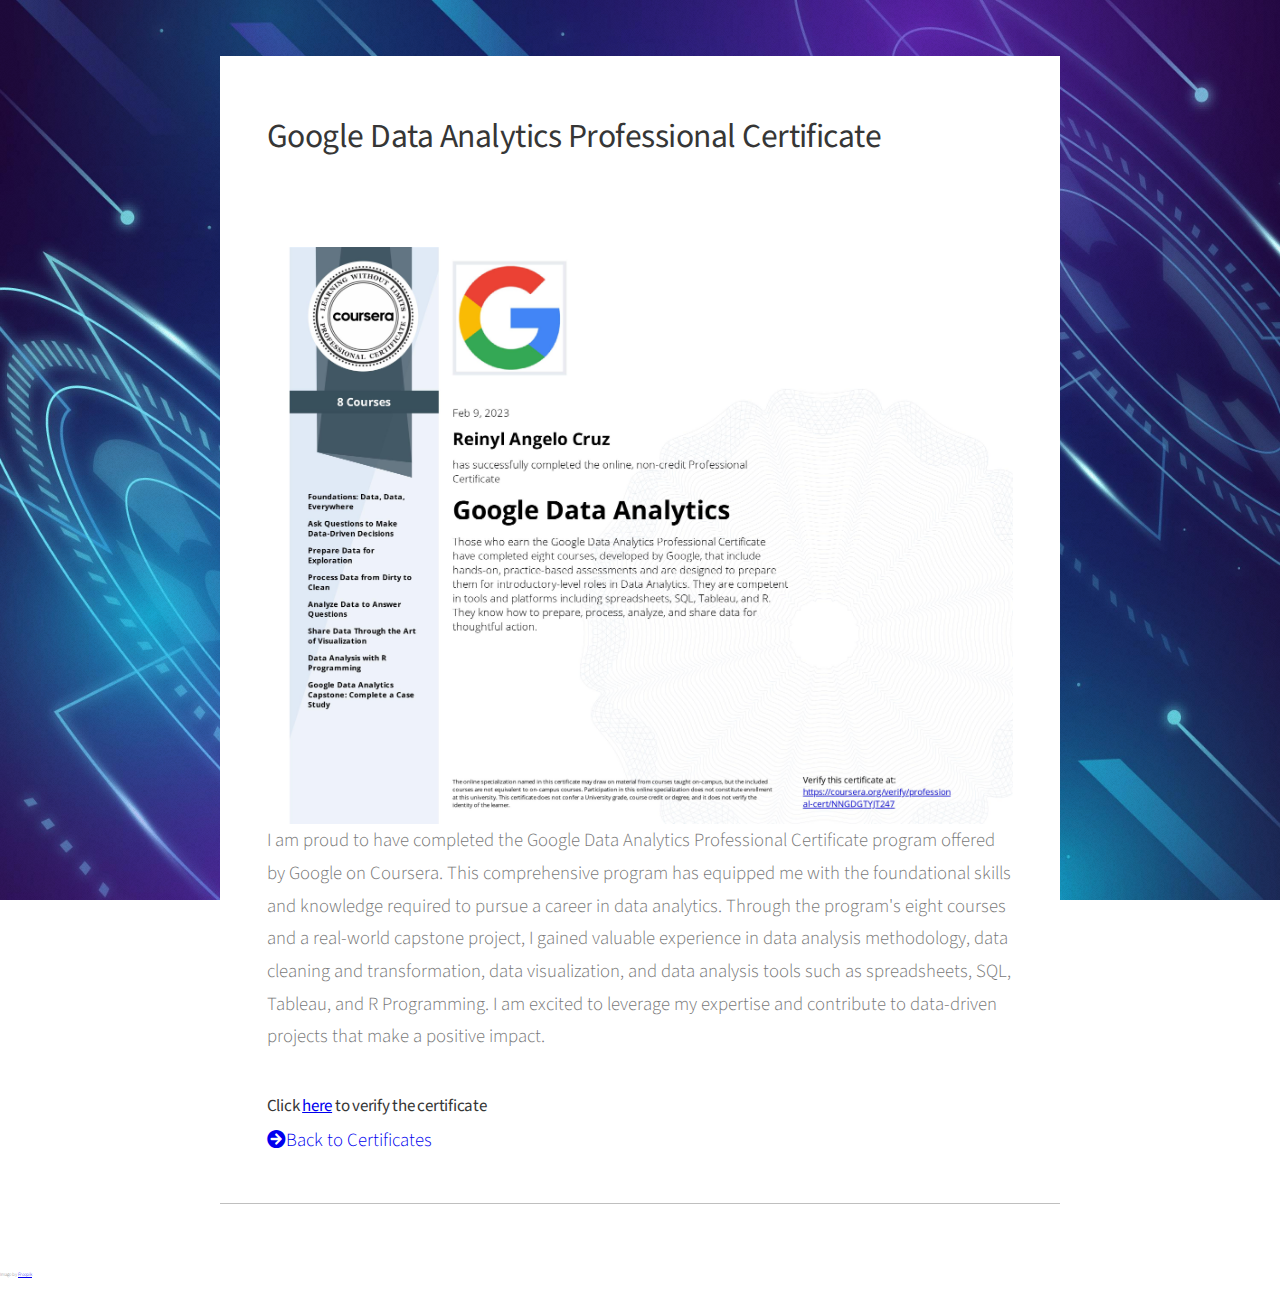
==== Cert1.html @ 21c7bc42 "Add files via upload" ====
<!DOCTYPE HTML>
<!--
	Astral by HTML5 UP
	html5up.net | @ajlkn
	Free for personal and commercial use under the CCA 3.0 license (html5up.net/license)
-->
<html>
	<head>
		<title>Certificates</title>
		<meta charset="utf-8" />
		<meta name="viewport" content="width=device-width, initial-scale=1, user-scalable=no" />
		<link rel="stylesheet" href="assets/css/main.css" />
		<noscript><link rel="stylesheet" href="assets/css/noscript.css" /></noscript>
		<link rel="icon" type="image/x-icon" href="/images/favicon.ico"/>
	</head>
	<body class="is-preload">

		<!-- Wrapper-->
			<div id="wrapper">
				<!-- Main -->
					<div id="main">
						<!-- About Me -->
							<article id="about" class="panel">
								<header>
									<h2>Google Data Analytics Professional Certificate</h2>
									<br></br></header>
									<a class="image fit"><img src="images/GDA.jpg" alt=""></a>
									<p>I am proud to have completed the Google Data Analytics Professional Certificate program offered by Google on Coursera. This comprehensive program has equipped me with the foundational skills and knowledge required to pursue a career in data analytics. Through the program's eight courses and a real-world capstone project, I gained valuable experience in data analysis methodology, data cleaning and transformation, data visualization, and data analysis tools such as spreadsheets, SQL, Tableau, and R Programming. I am excited to leverage my expertise and contribute to data-driven projects that make a positive impact.</p>
									<h3 style="font-size: 17px">Click <a href="https://coursera.org/verify/professional-cert/NNGDGTYJT247">here</a> to verify the certificate </h3>
								</header>
								<a href="index.html#certs" class="icon solid fa-arrow-circle-right"><span>Back to Certificates</span></a>
							</article>
					</div>


			</div>
			<footer><p style="font-size: 5px">Image by <a href="https://www.freepik.com/free-vector/gradient-blue-technology-background_18773520.htm">Freepik</a></p></footer>
		<!-- Scripts -->
			<script src="assets/js/jquery.min.js"></script>
			<script src="assets/js/browser.min.js"></script>
			<script src="assets/js/breakpoints.min.js"></script>
			<script src="assets/js/util.js"></script>
			<script src="assets/js/main.js"></script>

	</body>
</html>
---- assets/css/main.css ----
@import url("https://fonts.googleapis.com/css?family=Source+Sans+Pro:300,400,300italic,400italic");
@import url("fontawesome-all.min.css");

/*
	Astral by HTML5 UP
	html5up.net | @ajlkn
	Free for personal and commercial use under the CCA 3.0 license (html5up.net/license)
*/

html, body, div, span, applet, object,
iframe, h1, h2, h3, h4, h5, h6, p, blockquote,
pre, a, abbr, acronym, address, big, cite,
code, del, dfn, em, img, ins, kbd, q, s, samp,
small, strike, strong, sub, sup, tt, var, b,
u, i, center, dl, dt, dd, ol, ul, li, fieldset,
form, label, legend, table, caption, tbody,
tfoot, thead, tr, th, td, article, aside,
canvas, details, embed, figure, figcaption,
footer, header, hgroup, menu, nav, output, ruby,
section, summary, time, mark, audio, video {
	margin: 0;
	padding: 0;
	border: 0;
	font-size: 100%;
	font: inherit;
	vertical-align: baseline;}

article, aside, details, figcaption, figure,
footer, header, hgroup, menu, nav, section {
	display: block;}

body {
	line-height: 1;
}

ol, ul {
	list-style: none;
}

blockquote, q {
	quotes: none;
}

	blockquote:before, blockquote:after, q:before, q:after {
		content: '';
		content: none;
	}

table {
	border-collapse: collapse;
	border-spacing: 0;
}

body {
	-webkit-text-size-adjust: none;
}

mark {
	background-color: transparent;
	color: inherit;
}

input::-moz-focus-inner {
	border: 0;
	padding: 0;
}

input, select, textarea {
	-moz-appearance: none;
	-webkit-appearance: none;
	-ms-appearance: none;
	appearance: none;
}

/* Row */

	.row {
		display: flex;
		flex-wrap: wrap;
		box-sizing: border-box;
		align-items: stretch;
	}

		.row > * {
			box-sizing: border-box;
		}

		.row.gtr-uniform > * > :last-child {
			margin-bottom: 0;
		}

		.row.aln-left {
			justify-content: flex-start;
		}

		.row.aln-center {
			justify-content: center;
		}

		.row.aln-right {
			justify-content: flex-end;
		}

		.row.aln-top {
			align-items: flex-start;
		}

		.row.aln-middle {
			align-items: center;
		}

		.row.aln-bottom {
			align-items: flex-end;
		}

		.row > .imp {
			order: -1;
		}

		.row > .col-1 {
			width: 8.33333%;
		}

		.row > .off-1 {
			margin-left: 8.33333%;
		}

		.row > .col-2 {
			width: 16.66667%;
		}

		.row > .off-2 {
			margin-left: 16.66667%;
		}

		.row > .col-3 {
			width: 25%;
		}

		.row > .off-3 {
			margin-left: 25%;
		}

		.row > .col-4 {
			width: 33.33333%;
		}

		.row > .off-4 {
			margin-left: 33.33333%;
		}

		.row > .col-5 {
			width: 41.66667%;
		}

		.row > .off-5 {
			margin-left: 41.66667%;
		}

		.row > .col-6 {
			width: 50%;
		}

		.row > .off-6 {
			margin-left: 50%;
		}

		.row > .col-7 {
			width: 58.33333%;
		}

		.row > .off-7 {
			margin-left: 58.33333%;
		}

		.row > .col-8 {
			width: 66.66667%;
		}

		.row > .off-8 {
			margin-left: 66.66667%;
		}

		.row > .col-9 {
			width: 75%;
		}

		.row > .off-9 {
			margin-left: 75%;
		}

		.row > .col-10 {
			width: 83.33333%;
		}

		.row > .off-10 {
			margin-left: 83.33333%;
		}

		.row > .col-11 {
			width: 91.66667%;
		}

		.row > .off-11 {
			margin-left: 91.66667%;
		}

		.row > .col-12 {
			width: 100%;
		}

		.row > .off-12 {
			margin-left: 100%;
		}

		.row.gtr-0 {
			margin-top: 0em;
			margin-left: 0em;
		}

			.row.gtr-0 > * {
				padding: 0em 0 0 0em;
			}

			.row.gtr-0.gtr-uniform {
				margin-top: 0em;
			}

				.row.gtr-0.gtr-uniform > * {
					padding-top: 0em;
				}

		.row.gtr-25 {
			margin-top: -0.3125em;
			margin-left: -0.3125em;
		}

			.row.gtr-25 > * {
				padding: 0.3125em 0 0 0.3125em;
			}

			.row.gtr-25.gtr-uniform {
				margin-top: -0.3125em;
			}

				.row.gtr-25.gtr-uniform > * {
					padding-top: 0.3125em;
				}

		.row.gtr-50 {
			margin-top: -0.625em;
			margin-left: -0.625em;
		}

			.row.gtr-50 > * {
				padding: 0.625em 0 0 0.625em;
			}

			.row.gtr-50.gtr-uniform {
				margin-top: -0.625em;
			}

				.row.gtr-50.gtr-uniform > * {
					padding-top: 0.625em;
				}

		.row {
			margin-top: -1.25em;
			margin-left: -1.25em;
		}

			.row > * {
				padding: 1.25em 0 0 1.25em;
			}

			.row.gtr-uniform {
				margin-top: -1.25em;
			}

				.row.gtr-uniform > * {
					padding-top: 1.25em;
				}

		.row.gtr-150 {
			margin-top: -1.875em;
			margin-left: -1.875em;
		}

			.row.gtr-150 > * {
				padding: 1.875em 0 0 1.875em;
			}

			.row.gtr-150.gtr-uniform {
				margin-top: -1.875em;
			}

				.row.gtr-150.gtr-uniform > * {
					padding-top: 1.875em;
				}

		.row.gtr-200 {
			margin-top: -2.5em;
			margin-left: -2.5em;
		}

			.row.gtr-200 > * {
				padding: 2.5em 0 0 2.5em;
			}

			.row.gtr-200.gtr-uniform {
				margin-top: -2.5em;
			}

				.row.gtr-200.gtr-uniform > * {
					padding-top: 2.5em;
				}

		@media screen and (max-width: 1680px) {

			.row {
				display: flex;
				flex-wrap: wrap;
				box-sizing: border-box;
				align-items: stretch;
			}

				.row > * {
					box-sizing: border-box;
				}

				.row.gtr-uniform > * > :last-child {
					margin-bottom: 0;
				}

				.row.aln-left {
					justify-content: flex-start;
				}

				.row.aln-center {
					justify-content: center;
				}

				.row.aln-right {
					justify-content: flex-end;
				}

				.row.aln-top {
					align-items: flex-start;
				}

				.row.aln-middle {
					align-items: center;
				}

				.row.aln-bottom {
					align-items: flex-end;
				}

				.row > .imp-xlarge {
					order: -1;
				}

				.row > .col-1-xlarge {
					width: 8.33333%;
				}

				.row > .off-1-xlarge {
					margin-left: 8.33333%;
				}

				.row > .col-2-xlarge {
					width: 16.66667%;
				}

				.row > .off-2-xlarge {
					margin-left: 16.66667%;
				}

				.row > .col-3-xlarge {
					width: 25%;
				}

				.row > .off-3-xlarge {
					margin-left: 25%;
				}

				.row > .col-4-xlarge {
					width: 33.33333%;
				}

				.row > .off-4-xlarge {
					margin-left: 33.33333%;
				}

				.row > .col-5-xlarge {
					width: 41.66667%;
				}

				.row > .off-5-xlarge {
					margin-left: 41.66667%;
				}

				.row > .col-6-xlarge {
					width: 50%;
				}

				.row > .off-6-xlarge {
					margin-left: 50%;
				}

				.row > .col-7-xlarge {
					width: 58.33333%;
				}

				.row > .off-7-xlarge {
					margin-left: 58.33333%;
				}

				.row > .col-8-xlarge {
					width: 66.66667%;
				}

				.row > .off-8-xlarge {
					margin-left: 66.66667%;
				}

				.row > .col-9-xlarge {
					width: 75%;
				}

				.row > .off-9-xlarge {
					margin-left: 75%;
				}

				.row > .col-10-xlarge {
					width: 83.33333%;
				}

				.row > .off-10-xlarge {
					margin-left: 83.33333%;
				}

				.row > .col-11-xlarge {
					width: 91.66667%;
				}

				.row > .off-11-xlarge {
					margin-left: 91.66667%;
				}

				.row > .col-12-xlarge {
					width: 100%;
				}

				.row > .off-12-xlarge {
					margin-left: 100%;
				}

				.row.gtr-0 {
					margin-top: 0em;
					margin-left: 0em;
				}

					.row.gtr-0 > * {
						padding: 0em 0 0 0em;
					}

					.row.gtr-0.gtr-uniform {
						margin-top: 0em;
					}

						.row.gtr-0.gtr-uniform > * {
							padding-top: 0em;
						}

				.row.gtr-25 {
					margin-top: -0.3125em;
					margin-left: -0.3125em;
				}

					.row.gtr-25 > * {
						padding: 0.3125em 0 0 0.3125em;
					}

					.row.gtr-25.gtr-uniform {
						margin-top: -0.3125em;
					}

						.row.gtr-25.gtr-uniform > * {
							padding-top: 0.3125em;
						}

				.row.gtr-50 {
					margin-top: -0.625em;
					margin-left: -0.625em;
				}

					.row.gtr-50 > * {
						padding: 0.625em 0 0 0.625em;
					}

					.row.gtr-50.gtr-uniform {
						margin-top: -0.625em;
					}

						.row.gtr-50.gtr-uniform > * {
							padding-top: 0.625em;
						}

				.row {
					margin-top: -1.25em;
					margin-left: -1.25em;
				}

					.row > * {
						padding: 1.25em 0 0 1.25em;
					}

					.row.gtr-uniform {
						margin-top: -1.25em;
					}

						.row.gtr-uniform > * {
							padding-top: 1.25em;
						}

				.row.gtr-150 {
					margin-top: -1.875em;
					margin-left: -1.875em;
				}

					.row.gtr-150 > * {
						padding: 1.875em 0 0 1.875em;
					}

					.row.gtr-150.gtr-uniform {
						margin-top: -1.875em;
					}

						.row.gtr-150.gtr-uniform > * {
							padding-top: 1.875em;
						}

				.row.gtr-200 {
					margin-top: -2.5em;
					margin-left: -2.5em;
				}

					.row.gtr-200 > * {
						padding: 2.5em 0 0 2.5em;
					}

					.row.gtr-200.gtr-uniform {
						margin-top: -2.5em;
					}

						.row.gtr-200.gtr-uniform > * {
							padding-top: 2.5em;
						}

		}

		@media screen and (max-width: 1280px) {

			.row {
				display: flex;
				flex-wrap: wrap;
				box-sizing: border-box;
				align-items: stretch;
			}

				.row > * {
					box-sizing: border-box;
				}

				.row.gtr-uniform > * > :last-child {
					margin-bottom: 0;
				}

				.row.aln-left {
					justify-content: flex-start;
				}

				.row.aln-center {
					justify-content: center;
				}

				.row.aln-right {
					justify-content: flex-end;
				}

				.row.aln-top {
					align-items: flex-start;
				}

				.row.aln-middle {
					align-items: center;
				}

				.row.aln-bottom {
					align-items: flex-end;
				}

				.row > .imp-large {
					order: -1;
				}

				.row > .col-1-large {
					width: 8.33333%;
				}

				.row > .off-1-large {
					margin-left: 8.33333%;
				}

				.row > .col-2-large {
					width: 16.66667%;
				}

				.row > .off-2-large {
					margin-left: 16.66667%;
				}

				.row > .col-3-large {
					width: 25%;
				}

				.row > .off-3-large {
					margin-left: 25%;
				}

				.row > .col-4-large {
					width: 33.33333%;
				}

				.row > .off-4-large {
					margin-left: 33.33333%;
				}

				.row > .col-5-large {
					width: 41.66667%;
				}

				.row > .off-5-large {
					margin-left: 41.66667%;
				}

				.row > .col-6-large {
					width: 50%;
				}

				.row > .off-6-large {
					margin-left: 50%;
				}

				.row > .col-7-large {
					width: 58.33333%;
				}

				.row > .off-7-large {
					margin-left: 58.33333%;
				}

				.row > .col-8-large {
					width: 66.66667%;
				}

				.row > .off-8-large {
					margin-left: 66.66667%;
				}

				.row > .col-9-large {
					width: 75%;
				}

				.row > .off-9-large {
					margin-left: 75%;
				}

				.row > .col-10-large {
					width: 83.33333%;
				}

				.row > .off-10-large {
					margin-left: 83.33333%;
				}

				.row > .col-11-large {
					width: 91.66667%;
				}

				.row > .off-11-large {
					margin-left: 91.66667%;
				}

				.row > .col-12-large {
					width: 100%;
				}

				.row > .off-12-large {
					margin-left: 100%;
				}

				.row.gtr-0 {
					margin-top: 0em;
					margin-left: 0em;
				}

					.row.gtr-0 > * {
						padding: 0em 0 0 0em;
					}

					.row.gtr-0.gtr-uniform {
						margin-top: 0em;
					}

						.row.gtr-0.gtr-uniform > * {
							padding-top: 0em;
						}

				.row.gtr-25 {
					margin-top: -0.3125em;
					margin-left: -0.3125em;
				}

					.row.gtr-25 > * {
						padding: 0.3125em 0 0 0.3125em;
					}

					.row.gtr-25.gtr-uniform {
						margin-top: -0.3125em;
					}

						.row.gtr-25.gtr-uniform > * {
							padding-top: 0.3125em;
						}

				.row.gtr-50 {
					margin-top: -0.625em;
					margin-left: -0.625em;
				}

					.row.gtr-50 > * {
						padding: 0.625em 0 0 0.625em;
					}

					.row.gtr-50.gtr-uniform {
						margin-top: -0.625em;
					}

						.row.gtr-50.gtr-uniform > * {
							padding-top: 0.625em;
						}

				.row {
					margin-top: -1.25em;
					margin-left: -1.25em;
				}

					.row > * {
						padding: 1.25em 0 0 1.25em;
					}

					.row.gtr-uniform {
						margin-top: -1.25em;
					}

						.row.gtr-uniform > * {
							padding-top: 1.25em;
						}

				.row.gtr-150 {
					margin-top: -1.875em;
					margin-left: -1.875em;
				}

					.row.gtr-150 > * {
						padding: 1.875em 0 0 1.875em;
					}

					.row.gtr-150.gtr-uniform {
						margin-top: -1.875em;
					}

						.row.gtr-150.gtr-uniform > * {
							padding-top: 1.875em;
						}

				.row.gtr-200 {
					margin-top: -2.5em;
					margin-left: -2.5em;
				}

					.row.gtr-200 > * {
						padding: 2.5em 0 0 2.5em;
					}

					.row.gtr-200.gtr-uniform {
						margin-top: -2.5em;
					}

						.row.gtr-200.gtr-uniform > * {
							padding-top: 2.5em;
						}

		}

		@media screen and (max-width: 980px) {

			.row {
				display: flex;
				flex-wrap: wrap;
				box-sizing: border-box;
				align-items: stretch;
			}

				.row > * {
					box-sizing: border-box;
				}

				.row.gtr-uniform > * > :last-child {
					margin-bottom: 0;
				}

				.row.aln-left {
					justify-content: flex-start;
				}

				.row.aln-center {
					justify-content: center;
				}

				.row.aln-right {
					justify-content: flex-end;
				}

				.row.aln-top {
					align-items: flex-start;
				}

				.row.aln-middle {
					align-items: center;
				}

				.row.aln-bottom {
					align-items: flex-end;
				}

				.row > .imp-medium {
					order: -1;
				}

				.row > .col-1-medium {
					width: 8.33333%;
				}

				.row > .off-1-medium {
					margin-left: 8.33333%;
				}

				.row > .col-2-medium {
					width: 16.66667%;
				}

				.row > .off-2-medium {
					margin-left: 16.66667%;
				}

				.row > .col-3-medium {
					width: 25%;
				}

				.row > .off-3-medium {
					margin-left: 25%;
				}

				.row > .col-4-medium {
					width: 33.33333%;
				}

				.row > .off-4-medium {
					margin-left: 33.33333%;
				}

				.row > .col-5-medium {
					width: 41.66667%;
				}

				.row > .off-5-medium {
					margin-left: 41.66667%;
				}

				.row > .col-6-medium {
					width: 50%;
				}

				.row > .off-6-medium {
					margin-left: 50%;
				}

				.row > .col-7-medium {
					width: 58.33333%;
				}

				.row > .off-7-medium {
					margin-left: 58.33333%;
				}

				.row > .col-8-medium {
					width: 66.66667%;
				}

				.row > .off-8-medium {
					margin-left: 66.66667%;
				}

				.row > .col-9-medium {
					width: 75%;
				}

				.row > .off-9-medium {
					margin-left: 75%;
				}

				.row > .col-10-medium {
					width: 83.33333%;
				}

				.row > .off-10-medium {
					margin-left: 83.33333%;
				}

				.row > .col-11-medium {
					width: 91.66667%;
				}

				.row > .off-11-medium {
					margin-left: 91.66667%;
				}

				.row > .col-12-medium {
					width: 100%;
				}

				.row > .off-12-medium {
					margin-left: 100%;
				}

				.row.gtr-0 {
					margin-top: 0em;
					margin-left: 0em;
				}

					.row.gtr-0 > * {
						padding: 0em 0 0 0em;
					}

					.row.gtr-0.gtr-uniform {
						margin-top: 0em;
					}

						.row.gtr-0.gtr-uniform > * {
							padding-top: 0em;
						}

				.row.gtr-25 {
					margin-top: -0.3125em;
					margin-left: -0.3125em;
				}

					.row.gtr-25 > * {
						padding: 0.3125em 0 0 0.3125em;
					}

					.row.gtr-25.gtr-uniform {
						margin-top: -0.3125em;
					}

						.row.gtr-25.gtr-uniform > * {
							padding-top: 0.3125em;
						}

				.row.gtr-50 {
					margin-top: -0.625em;
					margin-left: -0.625em;
				}

					.row.gtr-50 > * {
						padding: 0.625em 0 0 0.625em;
					}

					.row.gtr-50.gtr-uniform {
						margin-top: -0.625em;
					}

						.row.gtr-50.gtr-uniform > * {
							padding-top: 0.625em;
						}

				.row {
					margin-top: -1.25em;
					margin-left: -1.25em;
				}

					.row > * {
						padding: 1.25em 0 0 1.25em;
					}

					.row.gtr-uniform {
						margin-top: -1.25em;
					}

						.row.gtr-uniform > * {
							padding-top: 1.25em;
						}

				.row.gtr-150 {
					margin-top: -1.875em;
					margin-left: -1.875em;
				}

					.row.gtr-150 > * {
						padding: 1.875em 0 0 1.875em;
					}

					.row.gtr-150.gtr-uniform {
						margin-top: -1.875em;
					}

						.row.gtr-150.gtr-uniform > * {
							padding-top: 1.875em;
						}

				.row.gtr-200 {
					margin-top: -2.5em;
					margin-left: -2.5em;
				}

					.row.gtr-200 > * {
						padding: 2.5em 0 0 2.5em;
					}

					.row.gtr-200.gtr-uniform {
						margin-top: -2.5em;
					}

						.row.gtr-200.gtr-uniform > * {
							padding-top: 2.5em;
						}

		}

		@media screen and (max-width: 736px) {

			.row {
				display: flex;
				flex-wrap: wrap;
				box-sizing: border-box;
				align-items: stretch;
			}

				.row > * {
					box-sizing: border-box;
				}

				.row.gtr-uniform > * > :last-child {
					margin-bottom: 0;
				}

				.row.aln-left {
					justify-content: flex-start;
				}

				.row.aln-center {
					justify-content: center;
				}

				.row.aln-right {
					justify-content: flex-end;
				}

				.row.aln-top {
					align-items: flex-start;
				}

				.row.aln-middle {
					align-items: center;
				}

				.row.aln-bottom {
					align-items: flex-end;
				}

				.row > .imp-small {
					order: -1;
				}

				.row > .col-1-small {
					width: 8.33333%;
				}

				.row > .off-1-small {
					margin-left: 8.33333%;
				}

				.row > .col-2-small {
					width: 16.66667%;
				}

				.row > .off-2-small {
					margin-left: 16.66667%;
				}

				.row > .col-3-small {
					width: 25%;
				}

				.row > .off-3-small {
					margin-left: 25%;
				}

				.row > .col-4-small {
					width: 33.33333%;
				}

				.row > .off-4-small {
					margin-left: 33.33333%;
				}

				.row > .col-5-small {
					width: 41.66667%;
				}

				.row > .off-5-small {
					margin-left: 41.66667%;
				}

				.row > .col-6-small {
					width: 50%;
				}

				.row > .off-6-small {
					margin-left: 50%;
				}

				.row > .col-7-small {
					width: 58.33333%;
				}

				.row > .off-7-small {
					margin-left: 58.33333%;
				}

				.row > .col-8-small {
					width: 66.66667%;
				}

				.row > .off-8-small {
					margin-left: 66.66667%;
				}

				.row > .col-9-small {
					width: 75%;
				}

				.row > .off-9-small {
					margin-left: 75%;
				}

				.row > .col-10-small {
					width: 83.33333%;
				}

				.row > .off-10-small {
					margin-left: 83.33333%;
				}

				.row > .col-11-small {
					width: 91.66667%;
				}

				.row > .off-11-small {
					margin-left: 91.66667%;
				}

				.row > .col-12-small {
					width: 100%;
				}

				.row > .off-12-small {
					margin-left: 100%;
				}

				.row.gtr-0 {
					margin-top: 0em;
					margin-left: 0em;
				}

					.row.gtr-0 > * {
						padding: 0em 0 0 0em;
					}

					.row.gtr-0.gtr-uniform {
						margin-top: 0em;
					}

						.row.gtr-0.gtr-uniform > * {
							padding-top: 0em;
						}

				.row.gtr-25 {
					margin-top: -0.3125em;
					margin-left: -0.3125em;
				}

					.row.gtr-25 > * {
						padding: 0.3125em 0 0 0.3125em;
					}

					.row.gtr-25.gtr-uniform {
						margin-top: -0.3125em;
					}

						.row.gtr-25.gtr-uniform > * {
							padding-top: 0.3125em;
						}

				.row.gtr-50 {
					margin-top: -0.625em;
					margin-left: -0.625em;
				}

					.row.gtr-50 > * {
						padding: 0.625em 0 0 0.625em;
					}

					.row.gtr-50.gtr-uniform {
						margin-top: -0.625em;
					}

						.row.gtr-50.gtr-uniform > * {
							padding-top: 0.625em;
						}

				.row {
					margin-top: -1.25em;
					margin-left: -1.25em;
				}

					.row > * {
						padding: 1.25em 0 0 1.25em;
					}

					.row.gtr-uniform {
						margin-top: -1.25em;
					}

						.row.gtr-uniform > * {
							padding-top: 1.25em;
						}

				.row.gtr-150 {
					margin-top: -1.875em;
					margin-left: -1.875em;
				}

					.row.gtr-150 > * {
						padding: 1.875em 0 0 1.875em;
					}

					.row.gtr-150.gtr-uniform {
						margin-top: -1.875em;
					}

						.row.gtr-150.gtr-uniform > * {
							padding-top: 1.875em;
						}

				.row.gtr-200 {
					margin-top: -2.5em;
					margin-left: -2.5em;
				}

					.row.gtr-200 > * {
						padding: 2.5em 0 0 2.5em;
					}

					.row.gtr-200.gtr-uniform {
						margin-top: -2.5em;
					}

						.row.gtr-200.gtr-uniform > * {
							padding-top: 2.5em;
						}

		}

/* Basic */

	html {
		box-sizing: border-box;
	}

	*, *:before, *:after {
		box-sizing: inherit;
	}

	body {
		background-image: url("images/overlay.png"), url("images/bg.jpg");
		background-repeat: repeat, no-repeat;
		background-size: auto, 100% 100%;
		background-attachment: fixed;
		overflow-y: scroll;
	}

		body.is-preload *, body.is-preload *:before, body.is-preload *:after {
			-moz-animation: none !important;
			-webkit-animation: none !important;
			-ms-animation: none !important;
			animation: none !important;
			-moz-transition: none !important;
			-webkit-transition: none !important;
			-ms-transition: none !important;
			transition: none !important;
		}

	body, input, textarea, select {
		font-family: 'Source Sans Pro', sans-serif;
		font-weight: 300;
		color: #777777;
		font-size: 20pt;
		line-height: 1.75em;
	}

		@media screen and (max-width: 1680px) {

			body, input, textarea, select {
				font-size: 15pt;
			}

		}

		@media screen and (max-width: 1280px) {

			body, input, textarea, select {
				font-size: 14pt;
			}

		}

		@media screen and (max-width: 736px) {

			body, input, textarea, select {
				font-size: 12pt;
			}

		}

		@media screen and (max-width: 360px) {

			body, input, textarea, select {
				font-size: 11pt;
			}

		}

	strong, b, h1, h2, h3, h4, h5, h6 {
		font-weight: 400;
		color: #363636;
	}

	h1 {
		font-size: 2.4em;
		letter-spacing: -0.015em;
	}

	h2 {
		font-size: 1.8em;
		letter-spacing: -0.015em;
	}

	h3, h4, h5, h6 {
		font-size: 1.25em;
		letter-spacing: -0.015em;
	}

	@media screen and (max-width: 736px) {

		h1 {
			font-size: 1.75em;
		}

		h2 {
			font-size: 1.375em;
		}

		h3, h4, h5, h6 {
			font-size: 1em;
		}

	}

	blockquote {
		border-left: solid 0.5em #ddd;
		padding: 1em 0 1em 2em;
		font-style: italic;
	}

	em, i {
		font-style: italic;
	}

	hr {
		border: 0;
		border-top: solid 1px #ddd;
		padding: 1.5em 0 0 0;
		margin: 1.75em 0 0 0;
	}

	sub {
		position: relative;
		top: 0.5em;
		font-size: 0.8em;
	}

	sup {
		position: relative;
		top: -0.5em;
		font-size: 0.8em;
	}

	br.clear {
		clear: both;
	}

	p, ul, ol, dl, table, blockquote, form {
		margin-bottom: 2em;
	}

/* Table */

	table {
		width: 100%;
	}

		table.default tbody tr {
			border-bottom: solid 1px #f4f4f4;
		}

		table.default td {
			padding: 0.5em 1em 0.5em 1em;
		}

		table.default th {
			text-align: left;
			font-weight: 400;
			padding: 0.5em 1em 0.5em 1em;
		}

		table.default thead {
			border-bottom: solid 2px #f4f4f4;
		}

/* Form */

	form label {
		display: block;
		font-weight: 400;
		color: #363636;
		margin: 0 0 1em 0;
	}

	form input[type="text"],
	form input[type="email"],
	form input[type="password"],
	form select,
	form textarea {
		-webkit-appearance: none;
		border: 0;
		background: #f4f4f4;
		padding: 0.75em;
		width: 100%;
		-moz-transition: background-color .25s ease-in-out;
		-webkit-transition: background-color .25s ease-in-out;
		-ms-transition: background-color .25s ease-in-out;
		transition: background-color .25s ease-in-out;
	}

		form input[type="text"]:focus,
		form input[type="email"]:focus,
		form input[type="password"]:focus,
		form select:focus,
		form textarea:focus {
			background: #f8f8f8;
		}

	form input[type="text"],
	form input[type="email"],
	form input[type="password"],
	form select {
		line-height: 1.35em;
	}

	form ::-webkit-input-placeholder {
		color: #999;
	}

	form :-moz-placeholder {
		color: #999;
	}

	form ::-moz-placeholder {
		color: #999;
	}

	form :-ms-input-placeholder {
		color: #999;
	}

/* Section/Article */

	section, article {
		margin-bottom: 3em;
	}

		section > :last-child, section:last-child, article > :last-child, article:last-child {
			margin-bottom: 0;
		}

	header {
		margin: 0 0 1.5em 0;
	}

		header > p {
			margin: 0.5em 0 0 0;
			color: #aaa;
		}

		@media screen and (max-width: 736px) {

			header {
				margin: 0 0 1em 0;
			}

		}

/* Image */

	.image {
		display: inline-block;
	}

		.image img {
			display: block;
			width: 100%;
		}

		.image.fit {
			display: block;
			width: 100%;
		}

		.image.featured {
			display: block;
			width: 100%;
			margin: 0 0 2em 0;
		}

		.image.left {
			float: left;
			margin: 0 2em 2em 0;
		}

		.image.centered {
			display: block;
			margin: 0 0 2em 0;
		}

			.image.centered img {
				margin: 0 auto;
				width: auto;
			}

/* Button */

	input[type="button"],
	input[type="submit"],
	input[type="reset"],
	button,
	.button {
		-moz-transition: background-color .25s ease-in-out;
		-webkit-transition: background-color .25s ease-in-out;
		-ms-transition: background-color .25s ease-in-out;
		transition: background-color .25s ease-in-out;
		-webkit-appearance: none;
		display: block;
		margin: 0 auto;
		background-color: #222222;
		color: #ffffff;
		border: 0;
		cursor: pointer;
		outline: 0;
		padding: 0.7em 1.5em 0.7em 1.5em;
	}

		input[type="button"]:hover,
		input[type="submit"]:hover,
		input[type="reset"]:hover,
		button:hover,
		.button:hover {
			background-color: #333333;
		}

		input[type="button"]:active,
		input[type="submit"]:active,
		input[type="reset"]:active,
		button:active,
		.button:active {
			background-color: #444444;
		}

		input[type="button"].alt,
		input[type="submit"].alt,
		input[type="reset"].alt,
		button.alt,
		.button.alt {
			background-color: #777777;
		}

			input[type="button"].alt:hover,
			input[type="submit"].alt:hover,
			input[type="reset"].alt:hover,
			button.alt:hover,
			.button.alt:hover {
				background-color: #888888;
			}

			input[type="button"].alt:active,
			input[type="submit"].alt:active,
			input[type="reset"].alt:active,
			button.alt:active,
			.button.alt:active {
				background-color: #999999;
			}

		input[type="button"].small,
		input[type="submit"].small,
		input[type="reset"].small,
		button.small,
		.button.small {
			font-size: 0.75em;
		}

		input[type="button"].large,
		input[type="submit"].large,
		input[type="reset"].large,
		button.large,
		.button.large {
			font-size: 1.25em;
			padding: 0.5em 1.25em 0.5em 1.25em;
		}

		input[type="button"].xlarge,
		input[type="submit"].xlarge,
		input[type="reset"].xlarge,
		button.xlarge,
		.button.xlarge {
			font-size: 1.5em;
			padding: 0.5em 1.25em 0.5em 1.25em;
		}

		@media screen and (max-width: 736px) {

			input[type="button"],
			input[type="submit"],
			input[type="reset"],
			button,
			.button {
				width: 100%;
			}

		}

/* List */

	ul {
		list-style: disc;
		padding-left: 1em;
	}

		ul li {
			padding-left: 0.5em;
		}

	ol {
		list-style: decimal;
		padding-left: 1.25em;
	}

		ol li {
			padding-left: 0.25em;
		}

/* Actions */

	ul.actions {
		list-style: none;
		padding-left: 0;
	}

		ul.actions li {
			display: inline-block;
			padding-left: 0;
			margin: 0 0 0 0.5em;
		}

			ul.actions li:first-child {
				margin-left: 0;
			}

		@media screen and (max-width: 736px) {

			ul.actions li {
				display: block;
				margin: 0.75em 0 0 0;
			}

				ul.actions li:first-child {
					margin-top: 0;
				}

		}

/* Icons */

	.icon {
		text-decoration: none;
		position: relative;
		text-decoration: none;
	}

		.icon:before {
			-moz-osx-font-smoothing: grayscale;
			-webkit-font-smoothing: antialiased;
			display: inline-block;
			font-style: normal;
			font-variant: normal;
			text-rendering: auto;
			line-height: 1;
			text-transform: none !important;
			font-family: 'Font Awesome 5 Free';
			font-weight: 400;
		}

		.icon.solid:before {
			font-weight: 900;
		}

		.icon.brands:before {
			font-family: 'Font Awesome 5 Brands';
		}

		.icon:before {
			line-height: inherit;
		}

		.icon > .label {
			display: none;
		}

/* Nav */

	#nav {
		text-align: center;
		height: 4.25em;
		cursor: default;
	}

		#nav a {
			position: relative;
			display: inline-block;
			color: #ffffff;
			width: 1em;
			height: 1em;
			line-height: 0.9em;
			font-size: 2.5em;
			margin: 0 0.25em 0 0.25em;
			opacity: 0.35;
			outline: 0;
			-moz-transition: opacity .25s ease-in-out;
			-webkit-transition: opacity .25s ease-in-out;
			-ms-transition: opacity .25s ease-in-out;
			transition: opacity .25s ease-in-out;
		}

			#nav a.icon:before {
				padding-right: 0;
			}

			#nav a:before {
				font-size: 0.8em;
			}

			#nav a:after {
				content: '';
				display: block;
				position: absolute;
				left: 50%;
				bottom: -0.75em;
				margin-left: -0.5em;
				border-bottom: solid 0em #ffffff;
				border-left: solid 0.5em transparent;
				border-right: solid 0.5em transparent;
				-moz-transition: border-bottom-width .25s ease-in-out;
				-webkit-transition: border-bottom-width .25s ease-in-out;
				-ms-transition: border-bottom-width .25s ease-in-out;
				transition: border-bottom-width .25s ease-in-out;
			}

			#nav a span {
				display: block;
				position: absolute;
				background: #222222;
				color: #ffffff;
				top: -2.75em;
				font-size: 0.3em;
				height: 2.25em;
				line-height: 2.25em;
				left: 50%;
				opacity: 0;
				-moz-transition: opacity .25s ease-in-out;
				-webkit-transition: opacity .25s ease-in-out;
				-ms-transition: opacity .25s ease-in-out;
				transition: opacity .25s ease-in-out;
				width: 5.5em;
				margin-left: -2.75em;
			}

				#nav a span:after {
					content: '';
					display: block;
					position: absolute;
					bottom: -0.4em;
					left: 50%;
					margin-left: -0.6em;
					border-top: solid 0.6em #222222;
					border-left: solid 0.6em transparent;
					border-right: solid 0.6em transparent;
				}

			#nav a:hover {
				opacity: 1.0;
			}

				#nav a:hover span {
					opacity: 1.0;
				}

			#nav a.active {
				opacity: 1.0;
			}

				#nav a.active:after {
					border-bottom-width: 0.5em;
				}

		@media screen and (max-width: 980px) {

			#nav a span {
				display: none;
			}

		}

/* Wrapper */

	#wrapper {
		width: 45em;
		margin: 0 auto;
		min-height: 100vh;
		max-width: 100%;
		padding: 4em 0;
		display: -moz-flex;
		display: -webkit-flex;
		display: -ms-flex;
		display: flex;
		-moz-flex-direction: column;
		-webkit-flex-direction: column;
		-ms-flex-direction: column;
		flex-direction: column;
		-moz-align-items: center;
		-webkit-align-items: center;
		-ms-align-items: center;
		align-items: center;
		-moz-justify-content: center;
		-webkit-justify-content: center;
		-ms-justify-content: center;
		justify-content: center;
		-moz-transition: opacity 1s ease-in-out;
		-webkit-transition: opacity 1s ease-in-out;
		-ms-transition: opacity 1s ease-in-out;
		transition: opacity 1s ease-in-out;
	}

		body.is-preload #wrapper {
			opacity: 0;
		}

		@media screen and (max-width: 1280px) {

			#wrapper {
				padding: 3em 0;
				max-width: calc(100% - 6em);
			}

		}

		@media screen and (max-width: 980px) {

			#wrapper {
				padding: 1.5em 0;
				max-width: calc(100% - 8em);
			}

		}

		@media screen and (max-width: 736px) {

			#wrapper {
				padding: 1em 0;
				max-width: calc(100% - 2em);
			}

		}

		@media screen and (max-width: 360px) {

			#wrapper {
				padding: 1em 0;
				max-width: 100%;
			}

		}

/* Main */

	#main {
		position: relative;
		overflow: hidden;
		width: 100%;
		background: #ffffff;
		box-shadow: 0px 1px 0px 0px rgba(0, 0, 0, 0.25);
		-moz-transition: min-height 0.5s ease-in-out, max-height 0.5s ease-in-out;
		-webkit-transition: min-height 0.5s ease-in-out, max-height 0.5s ease-in-out;
		-ms-transition: min-height 0.5s ease-in-out, max-height 0.5s ease-in-out;
		transition: min-height 0.5s ease-in-out, max-height 0.5s ease-in-out;
	}

		#main > .panel {
			-moz-transition: opacity 0.25s ease-in-out;
			-webkit-transition: opacity 0.25s ease-in-out;
			-ms-transition: opacity 0.25s ease-in-out;
			transition: opacity 0.25s ease-in-out;
			margin-bottom: 0;
			position: relative;
			padding: 3.5em 2.5em 2.5em 2.5em;
			width: 100%;
		}

			#main > .panel.inactive {
				opacity: 0;
			}

			@media screen and (max-width: 736px) {

				#main > .panel {
					padding: 2em 1.5em 1.5em 1.5em;
				}

			}

			#main > .panel.intro {
				padding: 0;
				height: 20em;
				display: -moz-flex;
				display: -webkit-flex;
				display: -ms-flex;
				display: flex;
				-moz-flex-direction: row;
				-webkit-flex-direction: row;
				-ms-flex-direction: row;
				flex-direction: row;
				-moz-align-items: center;
				-webkit-align-items: center;
				-ms-align-items: center;
				align-items: center;
			}

				#main > .panel.intro .pic {
					text-decoration: none;
					position: relative;
					-moz-flex-grow: 0;
					-webkit-flex-grow: 0;
					-ms-flex-grow: 0;
					flex-grow: 0;
					-moz-flex-shrink: 0;
					-webkit-flex-shrink: 0;
					-ms-flex-shrink: 0;
					flex-shrink: 0;
					width: 17em;
					height: 100%;
				}

					#main > .panel.intro .pic:before {
						content: '';
						position: absolute;
						top: 0;
						left: 0;
						background: url("images/overlay.png");
						width: 100%;
						height: 100%;
						z-index: 1;
					}

					#main > .panel.intro .pic img {
						position: relative;
						display: block;
						position: absolute;
						top: 0;
						left: 0;
						width: 100%;
						height: 100%;
						-moz-object-fit: cover;
						-webkit-object-fit: cover;
						-ms-object-fit: cover;
						object-fit: cover;
						-moz-object-position: center;
						-webkit-object-position: center;
						-ms-object-position: center;
						object-position: center;
					}

					#main > .panel.intro .pic .arrow {
						display: block;
						position: absolute;
						right: 0;
						top: 50%;
						margin-top: -1.375em;
						width: 2.75em;
						height: 2.75em;
						background: #000;
						background: rgba(0, 0, 0, 0.75);
						color: #ffffff;
						text-align: center;
						line-height: 2.75em;
						font-size: 1.5em;
						z-index: 1;
						-moz-transition: width .15s ease-in-out, padding-right .15s ease-in-out;
						-webkit-transition: width .15s ease-in-out, padding-right .15s ease-in-out;
						-ms-transition: width .15s ease-in-out, padding-right .15s ease-in-out;
						transition: width .15s ease-in-out, padding-right .15s ease-in-out;
					}

						#main > .panel.intro .pic .arrow:before {
							position: relative;
							padding-right: 0;
							top: 0.125em;
						}

						#main > .panel.intro .pic .arrow span {
							display: block;
							text-indent: -9999px;
						}

					#main > .panel.intro .pic:hover .arrow {
						width: 3em;
						padding-right: 0.25em;
					}

				#main > .panel.intro header {
					-moz-flex-grow: 1;
					-webkit-flex-grow: 1;
					-ms-flex-grow: 1;
					flex-grow: 1;
					-moz-flex-shrink: 1;
					-webkit-flex-shrink: 1;
					-ms-flex-shrink: 1;
					flex-shrink: 1;
					padding: 3.5em 2.5em;
					margin-bottom: 0;
					width: 100%;
				}

					#main > .panel.intro header h1 {
						line-height: 1.25em;
						margin-bottom: 0;
					}

					#main > .panel.intro header p {
						letter-spacing: -0.015em;
						font-size: 1.25em;
						margin: 0.25em 0 0 0;
					}

				@media screen and (max-width: 980px) {

					#main > .panel.intro {
						-moz-flex-direction: column;
						-webkit-flex-direction: column;
						-ms-flex-direction: column;
						flex-direction: column;
						height: auto;
					}

						#main > .panel.intro .pic {
							height: 25em;
							width: 100%;
						}

						#main > .panel.intro header {
							padding: 4em;
							text-align: center;
						}

				}

				@media screen and (max-width: 736px) {

					#main > .panel.intro .pic {
						height: 20em;
					}

					#main > .panel.intro header {
						padding: 2.75em 2em 2.5em 2em;
					}

						#main > .panel.intro header p {
							font-size: 1em;
							margin: 0.25em 0 0 0;
						}

				}

/* Footer */

	#footer {
		color: rgba(255, 255, 255, 0.45);
		text-align: center;
		padding: 2em 0 0 0;
		font-size: 0.75em;
	}

		#footer a {
			color: #ddd;
			color: rgba(255, 255, 255, 0.65);
			-moz-transition: color .25s ease-in-out;
			-webkit-transition: color .25s ease-in-out;
			-ms-transition: color .25s ease-in-out;
			transition: color .25s ease-in-out;
		}

			#footer a:hover {
				color: white;
			}

		#footer .copyright {
			list-style: none;
			padding-left: 0;
		}

			#footer .copyright li {
				display: inline-block;
				padding-left: 1em;
				margin-left: 1em;
				border-left: solid 1px rgba(255, 255, 255, 0.25);
				line-height: 1;
			}

				#footer .copyright li:first-child {
					padding-left: 0;
					margin-left: 0;
					border-left: 0;
				}

		@media screen and (max-width: 736px) {

			#footer .copyright li {
				padding-left: 0.5em;
				margin-left: 0.5em;
			}

		}
---- assets/css/noscript.css ----
/*
	Astral by HTML5 UP
	html5up.net | @ajlkn
	Free for personal and commercial use under the CCA 3.0 license (html5up.net/license)
*/

/* Wrapper */

	#wrapper {
		opacity: 1 !important;
	}

/* Nav */

	#nav a {
		opacity: 1.0;
	}

		#nav a:before, #nav a:after {
			display: none;
		}

		#nav a span {
			top: 0;
			opacity: 1.0;
		}

			#nav a span:after {
				display: none;
			}

/* Main */

	#main {
		background: none;
		box-shadow: none;
	}

		#main > .panel {
			background: #ffffff;
			margin-bottom: 2em;
		}

			#main > .panel:last-child {
				margin-bottom: 0;
			}
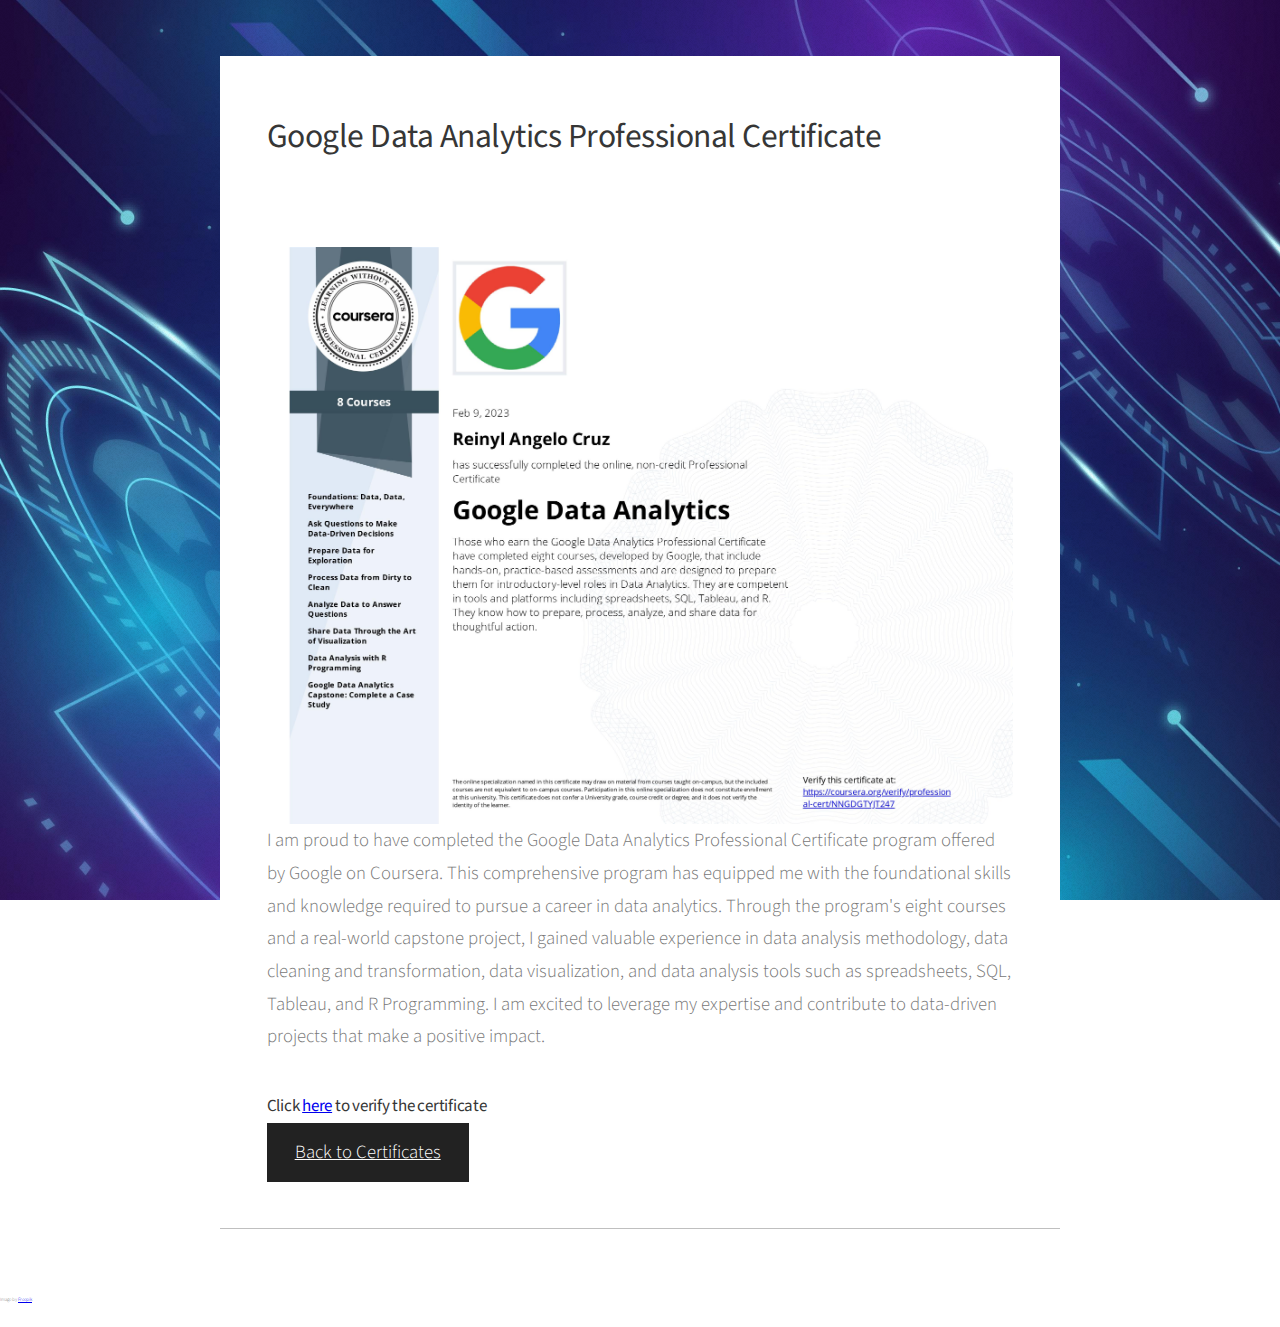
==== commit a3124a45: "Update Cert1.html" ====
--- a/Cert1.html
+++ b/Cert1.html
@@ -11,7 +11,7 @@
 		<meta name="viewport" content="width=device-width, initial-scale=1, user-scalable=no" />
 		<link rel="stylesheet" href="assets/css/main.css" />
 		<noscript><link rel="stylesheet" href="assets/css/noscript.css" /></noscript>
-		<link rel="icon" type="image/x-icon" href="/images/favicon.ico"/>
+		<link rel="icon" type="image/x-icon" href="/images/favicon.ico?"/>
 	</head>
 	<body class="is-preload">
 
@@ -28,7 +28,9 @@
 									<p>I am proud to have completed the Google Data Analytics Professional Certificate program offered by Google on Coursera. This comprehensive program has equipped me with the foundational skills and knowledge required to pursue a career in data analytics. Through the program's eight courses and a real-world capstone project, I gained valuable experience in data analysis methodology, data cleaning and transformation, data visualization, and data analysis tools such as spreadsheets, SQL, Tableau, and R Programming. I am excited to leverage my expertise and contribute to data-driven projects that make a positive impact.</p>
 									<h3 style="font-size: 17px">Click <a href="https://coursera.org/verify/professional-cert/NNGDGTYJT247">here</a> to verify the certificate </h3>
 								</header>
-								<a href="index.html#certs" class="icon solid fa-arrow-circle-right"><span>Back to Certificates</span></a>
+								<ul class="actions special">
+									<li><a href="index.html#certs" class="button" >Back to Certificates</a></li>
+								</ul>
 							</article>
 					</div>
 
@@ -43,4 +45,4 @@
 			<script src="assets/js/main.js"></script>
 
 	</body>
-</html>+</html>
